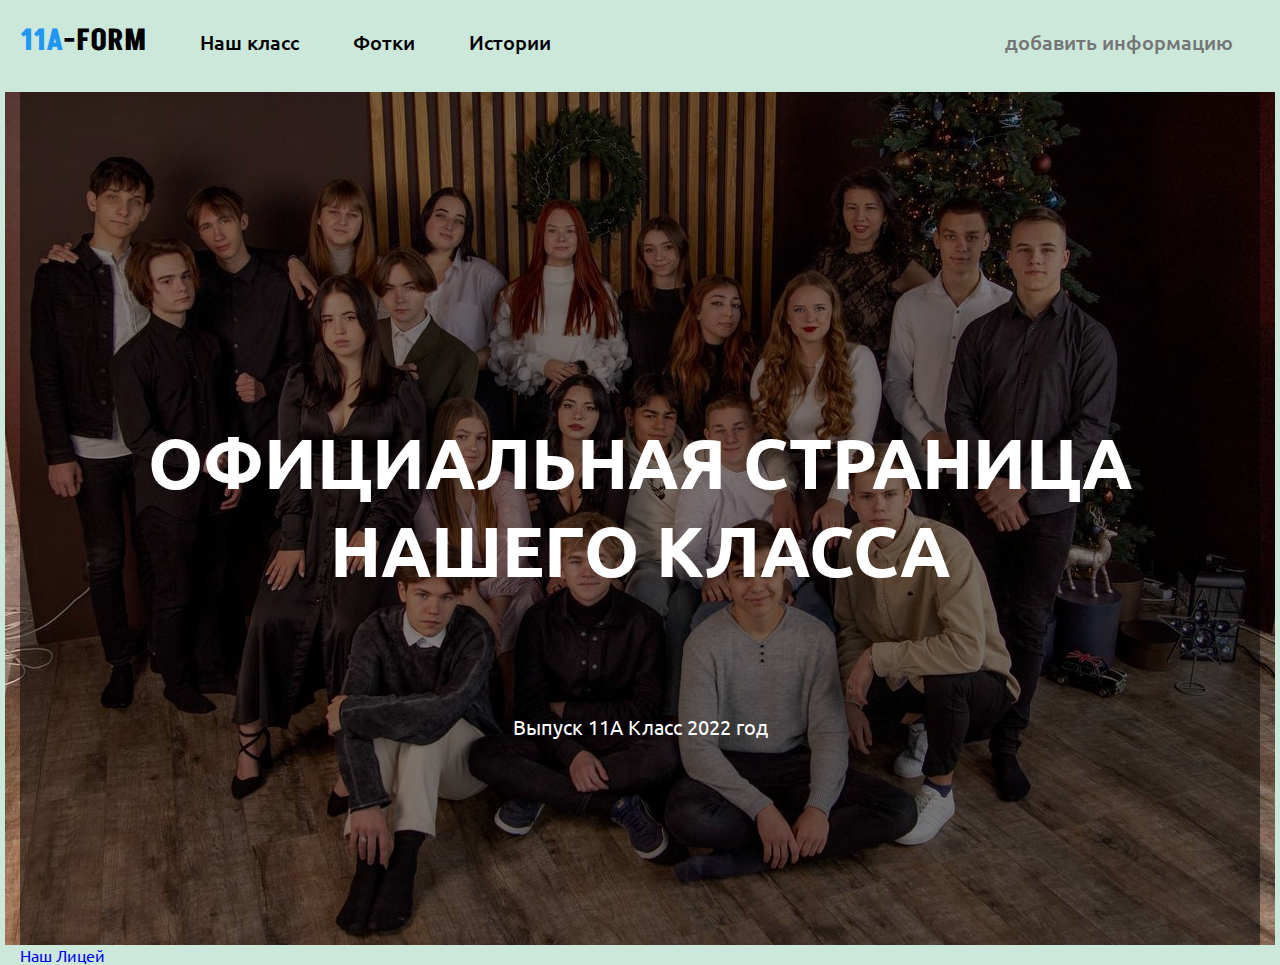
==== index.html @ b5e77d74 "committttttttttt" ====
<!DOCTYPE html>
<html lang="en">
  <head>
    <meta charset="UTF-8" />
    <meta http-equiv="X-UA-Compatible" content="IE=edge" />
    <meta name="viewport" content="width=device-width, initial-scale=1.0" />
    <link rel="stylesheet" href="./css/style.css" />
    <link rel="preconnect" href="https://fonts.googleapis.com" />
    <link rel="preconnect" href="https://fonts.gstatic.com" crossorigin />
    <link
      href="https://fonts.googleapis.com/css2?family=Roboto:wght@300;400;500;700&display=swap"
      rel="stylesheet"
    />
    <link
      href="https://fonts.googleapis.com/css2?family=Raleway:wght@400;500;700&family=Roboto:wght@300;400;500;700&display=swap"
      rel="stylesheet"
    />
    <link
      href="https://fonts.googleapis.com/css2?family=Akshar:wght@700&display=swap"
      rel="stylesheet"
    />
    <link
      href="https://fonts.googleapis.com/css2?family=Akshar:wght@700&family=Ubuntu:wght@500&display=swap"
      rel="stylesheet"
    />
    <title>11A Form</title>
  </head>
  <body>
    <header class="header">
      <div class="container">
        <nav class="header-nav">
          <a href="" class="header-logo"><span>11A</span>-FORM</a>
          <ul class="header-list">
            <li class="header-item">
              <a href="" class="header-link">Наш класс</a>
            </li>
            <li class="header-item">
              <a href="./youtube-adaptive-gallery-master/index.html" class="header-link">Фотки</a>
            </li>
            <li class="header-item">
              <a href="" class="header-link">Истории</a>
            </li>
          </ul>
          <a href="" class="header-information">добавить информацию</a>
        </nav>
      </div>
    </header>
    <section class="hero">
      <div class="container">
        <h1 class="hero-title">Официальная страница нашего класса</h1>
        <p class="hero-text">Выпуск 11А Класс 2022 год</p>
      </div>
    </section>
    <section>
      <div class="container"></div>
    </section>
    <footer>
      <div class="container">
        <a href="https://goo.gl/maps/WdmJdV9QkfKoC6fL8">Наш Лицей</a>
      </div>
    </footer>
  </body>
</html>
---- css/style.css ----
*,
*::before,
*::after {
  box-sizing: border-box;
  background-color: #cce8db;
}

body {
  font-family: 'Ubuntu', 'sans-serif';
  margin: 0;
}
.container {
  width: 1270px;
  margin: 0 auto;
  padding-left: 15px;
  padding-right: 15px;
  /*outline: 1px solid tomato;*/
}
a {
  text-decoration: none;
  margin: 0;
}
ul {
  list-style: none;
  margin: 0;
  padding: 0;
}
p {
  margin: 0;
}
/*------------header----------------------*/
.header {
  margin-top: 20px;
}

.header-logo {
  font-size: 30px;
  color: black;
  font-weight: 700;
  font-family: 'Akshar';
}
.header-logo > span {
  color: #2196f3;
}
.header-list,
.header-item {
  display: inline-block;
}
.header-item {
  margin-left: 50px;
  color: black;
  font-size: 20px;
  font-weight: 500;
}
.header-link {
  color: black;
}
.header-link:hover,
.header-link:focus {
  color: #2196f3;
}
.header-information {
  margin-left: 450px;
  font-size: 20px;
  font-weight: 500;
  color: #757575;
}
.header-information:visited {
  color: #757575;
}
.header-information:focus,
.header-information:hover {
  color: #2196f3;
}
/*--------------------HERO--------------------------------*/
.hero .container {
  margin-top: 30px;
  text-align: center;
  background: url('../1.jpg');
  height: 853px;
}
.hero-title {
  margin: 0;
  font-size: 70px;
  padding-top: 326px;
  padding-bottom: 20px;
  color: #fff;
  text-transform: uppercase;
  background-color: rgba(0, 0, 0, 0.5);
}
.hero-text {
  font-size: 20px;
  color: #fff;
  padding-top: 100px;
  padding-bottom: 222px;
  background-color: rgba(0, 0, 0, 0.5);
}
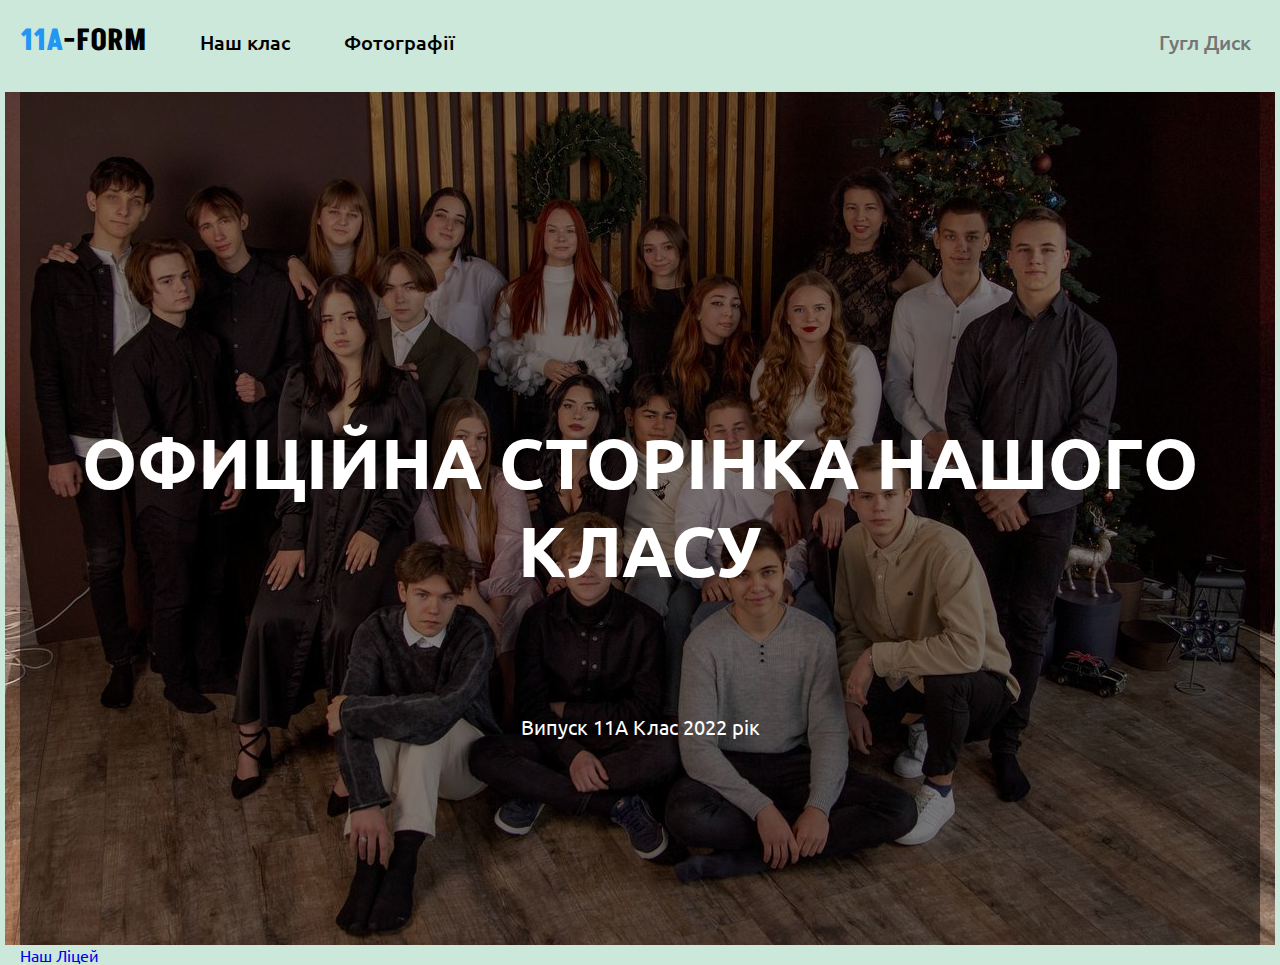
==== commit a05b2e84: "use" ====
--- a/index.html
+++ b/index.html
@@ -32,23 +32,22 @@
           <a href="" class="header-logo"><span>11A</span>-FORM</a>
           <ul class="header-list">
             <li class="header-item">
-              <a href="" class="header-link">Наш класс</a>
+              <a href="" class="header-link">Наш клас</a>
             </li>
             <li class="header-item">
-              <a href="./youtube-adaptive-gallery-master/index.html" class="header-link">Фотки</a>
-            </li>
-            <li class="header-item">
-              <a href="" class="header-link">Истории</a>
+              <a href="./youtube-adaptive-gallery-master/index.html" class="header-link"
+                >Фотографії</a
+              >
             </li>
           </ul>
-          <a href="" class="header-information">добавить информацию</a>
+          <a href="" class="header-information">Гугл Диск</a>
         </nav>
       </div>
     </header>
     <section class="hero">
       <div class="container">
-        <h1 class="hero-title">Официальная страница нашего класса</h1>
-        <p class="hero-text">Выпуск 11А Класс 2022 год</p>
+        <h1 class="hero-title">Офиційна сторінка нашого класу</h1>
+        <p class="hero-text">Випуск 11А Клас 2022 рік</p>
       </div>
     </section>
     <section>
@@ -56,7 +55,7 @@
     </section>
     <footer>
       <div class="container">
-        <a href="https://goo.gl/maps/WdmJdV9QkfKoC6fL8">Наш Лицей</a>
+        <a href="https://goo.gl/maps/WdmJdV9QkfKoC6fL8">Наш Ліцей</a>
       </div>
     </footer>
   </body>
--- a/css/style.css
+++ b/css/style.css
@@ -60,7 +60,7 @@
   color: #2196f3;
 }
 .header-information {
-  margin-left: 450px;
+  margin-left: 700px;
   font-size: 20px;
   font-weight: 500;
   color: #757575;
@@ -95,3 +95,18 @@
   padding-bottom: 222px;
   background-color: rgba(0, 0, 0, 0.5);
 }
+@media screen and (max-width: 1280px) {
+  div.contentblock {
+    width: 1200px;
+  }
+}
+@media screen and (max-width: 1140px) {
+  div.contentblock {
+    width: 1024px;
+  }
+}
+@media screen and (max-width: 992px) {
+  div.contentblock {
+    width: 970px;
+  }
+}
